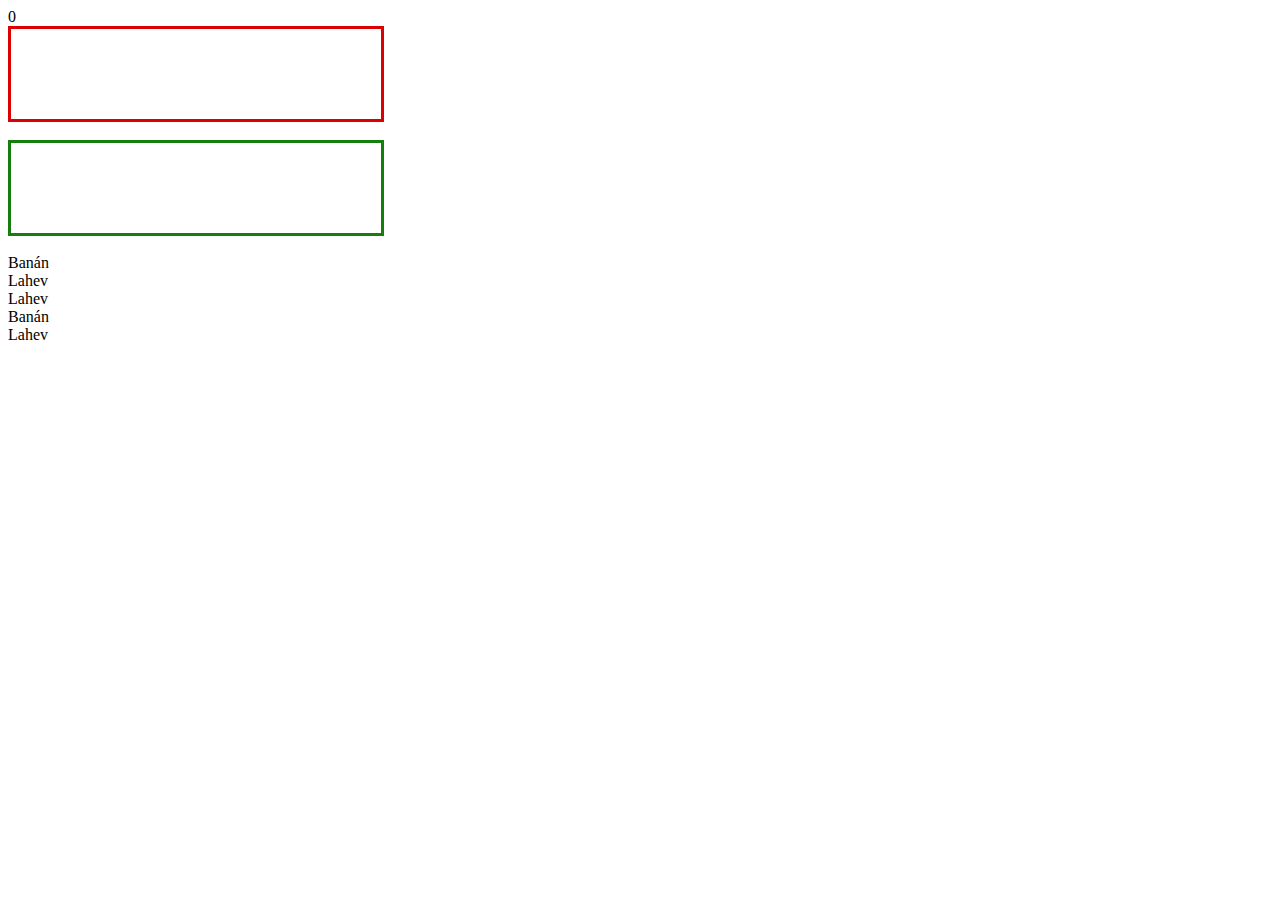
==== Minigames/trash_recycle/index.html @ 93ffb738 "css,hzml,js drag/drop + data analitic" ====
<!DOCTYPE html>
<html lang="en">
<head>
    <meta charset="UTF-8">
    <meta http-equiv="X-UA-Compatible" content="IE=edge">
    <meta name="viewport" content="width=device-width, initial-scale=1.0">
    <title>Trash recycle || Minigame</title>
</head>
<style>

#div1 {
  width: 350px;
  height: 70px;
  padding: 10px;

}
.r{  border: 3px solid #dd0000;}
.g{  border: 3px solid #157e0c;}
</style>
<body>
    
    <div id="score">0</div>
    <div id="div1" class="r" ondrop="drop(event, 'red')" ondragover="allowDrop(event)"></div>
    <br>
    <div id="div1" class="g" ondrop="drop(event, 'green')" ondragover="allowDrop(event)"></div>
    <br>
 <div id="drag1" draggable="true" ondragstart="drag(event, 'green')">Banán</div>
 <div id="drag1" draggable="true" ondragstart="drag(event, 'red')">Lahev</div>
 <div id="drag1" draggable="true" ondragstart="drag(event, 'Red')">Lahev</div>
 <div id="drag1" draggable="true" ondragstart="drag(event,'green')">Banán</div>
 <div id="drag1" draggable="true" ondragstart="drag(event)" value="red">Lahev</div>
    
    <script src="index.js"></script>
</body>
</html>
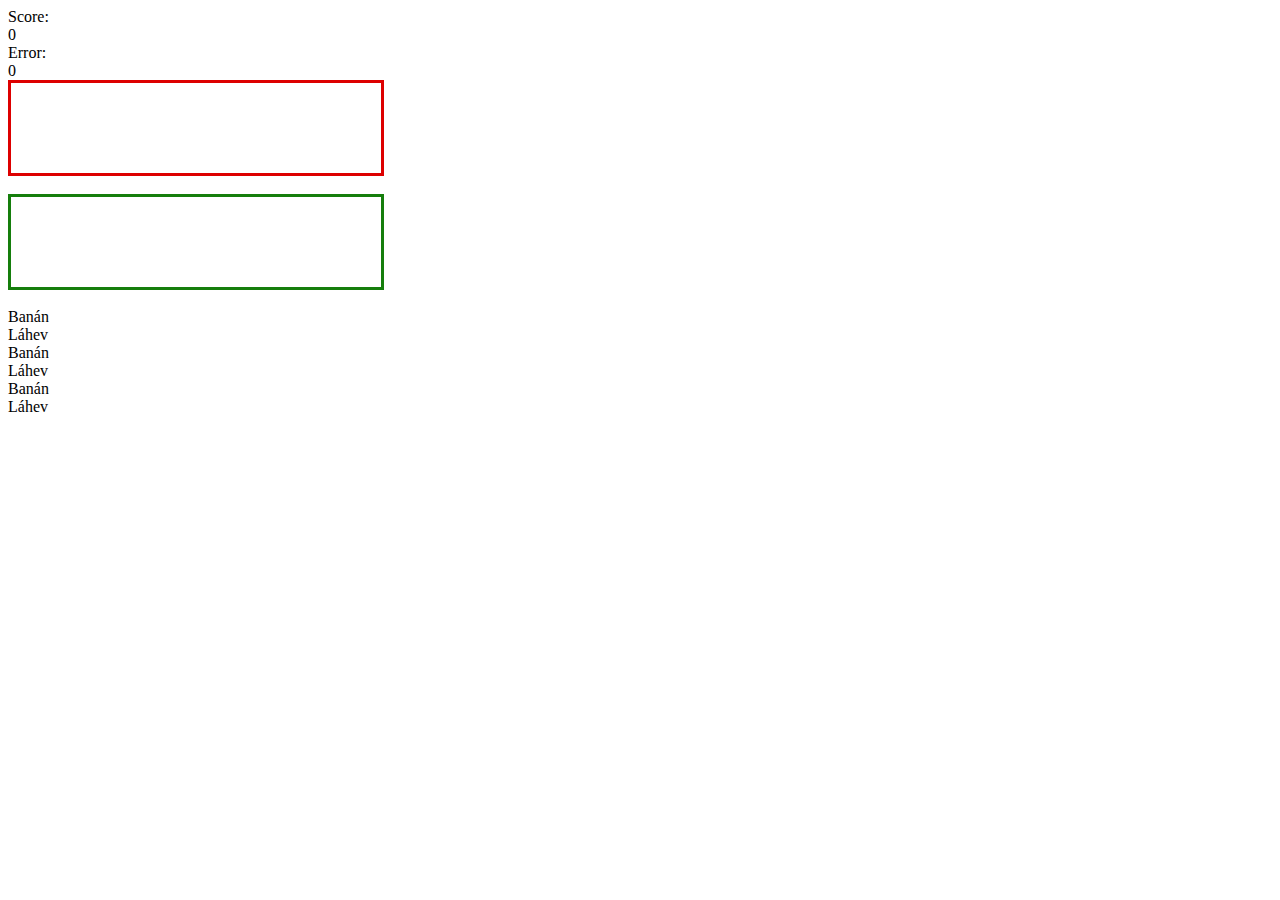
==== commit 667ecfad: "html, boxes" ====
--- a/Minigames/trash_recycle/index.html
+++ b/Minigames/trash_recycle/index.html
@@ -19,16 +19,20 @@
 </style>
 <body>
     
-    <div id="score">0</div>
+    <span> Score: <div id="score">0</div></span> 
+    <span> Error: <div id="error">0</div></span> 
+ 
     <div id="div1" class="r" ondrop="drop(event, 'red')" ondragover="allowDrop(event)"></div>
     <br>
     <div id="div1" class="g" ondrop="drop(event, 'green')" ondragover="allowDrop(event)"></div>
     <br>
  <div id="drag1" draggable="true" ondragstart="drag(event, 'green')">Banán</div>
- <div id="drag1" draggable="true" ondragstart="drag(event, 'red')">Lahev</div>
- <div id="drag1" draggable="true" ondragstart="drag(event, 'Red')">Lahev</div>
- <div id="drag1" draggable="true" ondragstart="drag(event,'green')">Banán</div>
- <div id="drag1" draggable="true" ondragstart="drag(event)" value="red">Lahev</div>
+ <div id="drag1" draggable="true" ondragstart="drag(event, 'red')">Láhev</div>
+ <div id="drag1" draggable="true" ondragstart="drag(event, 'green')">Banán</div>
+ <div id="drag1" draggable="true" ondragstart="drag(event, 'red')">Láhev</div>
+ <div id="drag1" draggable="true" ondragstart="drag(event, 'green')">Banán</div>
+ <div id="drag1" draggable="true" ondragstart="drag(event, 'red')">Láhev</div>
+
     
     <script src="index.js"></script>
 </body>
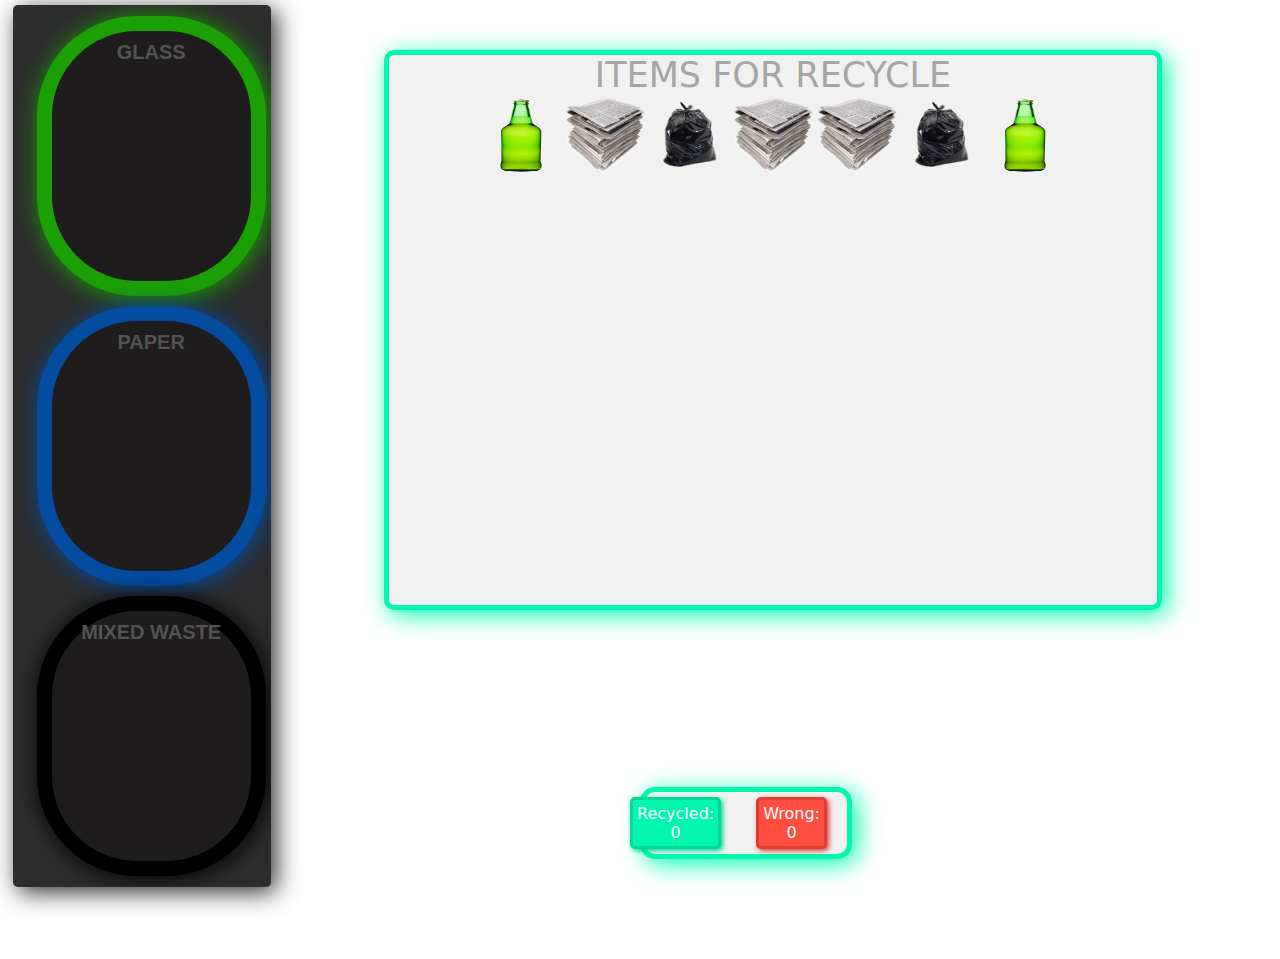
==== commit bd4b31ad: "key type minigame, generate letter, test JS" ====
--- a/Minigames/trash_recycle/index.html
+++ b/Minigames/trash_recycle/index.html
@@ -5,35 +5,48 @@
     <meta http-equiv="X-UA-Compatible" content="IE=edge">
     <meta name="viewport" content="width=device-width, initial-scale=1.0">
     <title>Trash recycle || Minigame</title>
+    <link rel="stylesheet" href="index.css">
+
 </head>
 <style>
 
-#div1 {
-  width: 350px;
-  height: 70px;
-  padding: 10px;
-
-}
-.r{  border: 3px solid #dd0000;}
-.g{  border: 3px solid #157e0c;}
 </style>
 <body>
     
-    <span> Score: <div id="score">0</div></span> 
-    <span> Error: <div id="error">0</div></span> 
- 
-    <div id="div1" class="r" ondrop="drop(event, 'red')" ondragover="allowDrop(event)"></div>
+<div class="trash-list">
+<div class="trash-container glass" id="div1" ondrop="drop(event, 'glass')" ondragover="allowDrop(event)">
+    GLASS
+</div> 
+<div class="trash-container paper" id="div1" ondrop="drop(event, 'paper')" ondragover="allowDrop(event)">
+    PAPER
+</div>
+<div class="trash-container mw" id="div1" ondrop="drop(event, 'mw')" ondragover="allowDrop(event)">
+    MIXED WASTE
+</div>
+</div>
+
+<div class="items-field">
+    <span class="items-f-t">ITEMS FOR RECYCLE</span>
     <br>
-    <div id="div1" class="g" ondrop="drop(event, 'green')" ondragover="allowDrop(event)"></div>
-    <br>
- <div id="drag1" draggable="true" ondragstart="drag(event, 'green')">Banán</div>
- <div id="drag1" draggable="true" ondragstart="drag(event, 'red')">Láhev</div>
- <div id="drag1" draggable="true" ondragstart="drag(event, 'green')">Banán</div>
- <div id="drag1" draggable="true" ondragstart="drag(event, 'red')">Láhev</div>
- <div id="drag1" draggable="true" ondragstart="drag(event, 'green')">Banán</div>
- <div id="drag1" draggable="true" ondragstart="drag(event, 'red')">Láhev</div>
+<div id="items-list">
+<img class="item" id="drag1" src="images/g-battle.png" draggable="true" ondragstart="drag(event, 'glass')">
+<img class="item" id="drag1" src="images/news_papers.png" draggable="true" ondragstart="drag(event, 'paper')">
+<img class="item" id="drag1" src="images/trash.png" draggable="true" ondragstart="drag(event, 'mw')">
+<img class="item" id="drag1" src="images/news_papers.png" draggable="true" ondragstart="drag(event, 'paper')">
+<img class="item" id="drag1" src="images/news_papers.png" draggable="true" ondragstart="drag(event, 'paper')">
+<img class="item" id="drag1" src="images/trash.png" draggable="true" ondragstart="drag(event, 'mw')">
+<img class="item" id="drag1" src="images/g-battle.png" draggable="true" ondragstart="drag(event, 'glass')">
+  
+</div> 
+</div>
 
-    
+<div class="score">
+    <span class="succes">Recycled: <a id="score">0</a></span>
+    <span class="error">Wrong: <a id="error">0</a></span>
+</div>
+
+
+
     <script src="index.js"></script>
 </body>
 </html>--- a/Minigames/trash_recycle/index.css
+++ b/Minigames/trash_recycle/index.css
@@ -0,0 +1,118 @@
+body{
+    margin: 0;
+    padding: 0;
+    background-color: #fff;
+}
+#drag1{}
+.trash-list{
+
+    width: 20%;
+    margin-top: 5px;
+    border-radius: 5px;
+    margin-left: 1%;
+    background-color: rgb(45, 45, 45);
+    padding: 1px;
+    padding-bottom: -1;
+    overflow: hidden;
+    box-shadow: 5px 5px 25px #2c2c2c;
+
+}
+
+
+.items-field{
+    position: absolute;
+    background-color: #f1f1f1;
+    left: 30%;
+    width: 60%;
+    height: 550px;
+    top: 50px;
+    border: solid 5px #00f7ad;
+    box-shadow: 5px 5px 25px #00f7ad;
+    border-radius: 10px;
+    text-align: center;
+    }
+.items-f-t{
+    font-family: system-ui, -apple-system, BlinkMacSystemFont, 'Segoe UI', Roboto, Oxygen, Ubuntu, Cantarell, 'Open Sans', 'Helvetica Neue', sans-serif;
+    font-weight: 400;
+    font-size: 35px;
+    color: #a6a6a6;
+}
+
+.item{
+    width: 80px;
+    height: 80px;
+}
+
+.trash-container{
+    position: relative;
+    background-color: rgb(30, 28, 28);
+    width: 70%;
+    left: 5%;
+    height: 230px;
+    margin: 10px;
+    border-style: solid;
+    border-width: 15px;
+    text-align: center;
+    color: rgb(83, 83, 83);
+    font-family: Arial, Helvetica, sans-serif;
+    font-size: 20px;
+    font-weight: 800;
+    border-radius: 100px;
+    padding: 10px;
+    
+}
+
+.glass{
+    border-color: #1aa003;
+    box-shadow: 2px 2px 25px #1aa003;
+}
+
+.paper{
+    border-color: #034ca0;
+    box-shadow: 2px 2px 25px #034ca0;
+}
+
+.mw{
+    border-color: black;
+    box-shadow: 2px 2px 25px black;
+}
+
+.score{
+    display: flex;
+    justify-content: center;
+    position: relative;
+    background-color: #f1f1f1;
+    width: 15%;
+    border-radius: 15px;
+    border: solid 5px #00f7ad;
+    box-shadow: 5px 5px 25px #00f7ad;
+    padding: 5px;
+    top: -100px;
+    left: 50%;
+}
+
+.succes{
+    font-family: system-ui, -apple-system, BlinkMacSystemFont, 'Segoe UI', Roboto, Oxygen, Ubuntu, Cantarell, 'Open Sans', 'Helvetica Neue', sans-serif;
+    background-color: #00f7ad;
+    padding: 4px;
+    border-radius: 5px;
+    text-align: center;
+    color: #ffffff;
+    font-weight: 500;
+    margin-right: 35px;
+    border: solid #01d797 3px;
+    box-shadow: 2px 2px 5px #01d797;
+}
+
+.error{
+    font-family: system-ui, -apple-system, BlinkMacSystemFont, 'Segoe UI', Roboto, Oxygen, Ubuntu, Cantarell, 'Open Sans', 'Helvetica Neue', sans-serif;
+    background-color: #ff4d40;
+    padding: 4px;
+    border-radius: 5px;
+    text-align: center;
+    color: #ffffff;
+    font-weight: 500;
+    margin-right: 35px;
+    border: solid #dc3e33 3px;
+    box-shadow: 2px 2px 5px #dc3e33;
+}